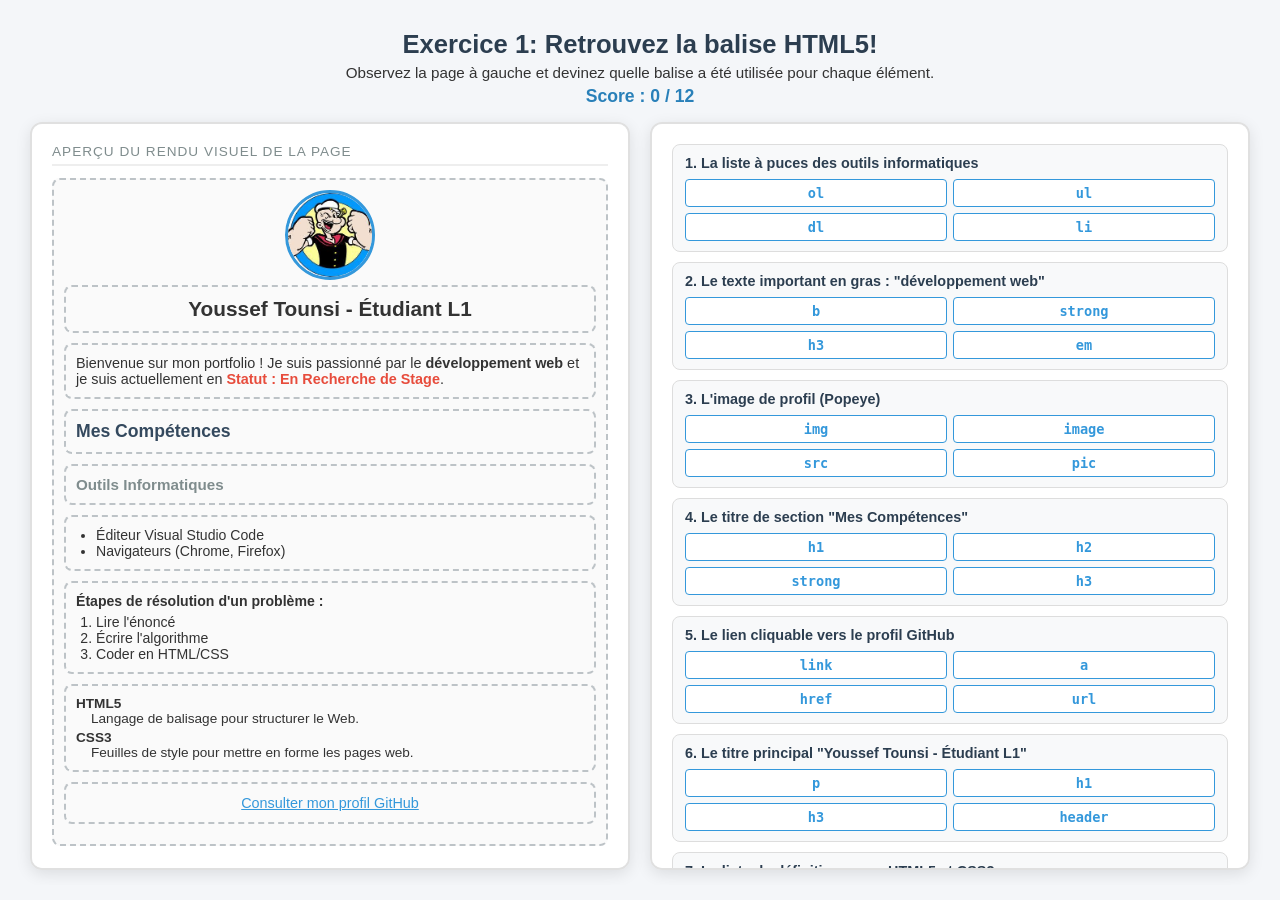
==== enonce/tp2_ex1.html @ 3044c962 "TP2 initial" ====
<!DOCTYPE html>
<html lang="fr">
<head>
  <meta charset="UTF-8">
  <meta name="viewport" content="width=device-width, initial-scale=1.0">
  <title>TP Interactif : L'Inspecteur HTML5</title>
  <style>
    * { box-sizing: border-box; font-family: 'Segoe UI', Tahoma, Geneva, Verdana, sans-serif; }
    html, body { height: 100%; margin: 0; padding: 15px; background-color: #f4f6f9; color: #333; overflow: hidden; }
    
    body { display: flex; flex-direction: column; }

    header { text-align: center; margin-bottom: 15px; flex-shrink: 0; }
    header h1 { color: #2c3e50; margin: 0 0 5px 0; font-size: 1.6rem; }
    header p { margin: 0 0 5px 0; font-size: 0.95rem; }
    .score-board { font-size: 1.1rem; font-weight: bold; color: #2980b9; }

    .container {
      display: grid;
      grid-template-columns: 1fr 1fr;
      gap: 20px;
      max-width: 1400px;
      width: 100%;
      margin: 0 auto;
      flex: 1;
      min-height: 0;
    }

    .preview-box, .quiz-box {
      background: white;
      padding: 20px;
      border-radius: 12px;
      box-shadow: 0 4px 15px rgba(0,0,0,0.1);
      border: 2px solid #e0e0e0;
      height: 100%;
      display: flex;
      flex-direction: column;
      overflow-y: auto;
    }

    .preview-title { 
      font-size: 0.85rem; 
      text-transform: uppercase; 
      letter-spacing: 1px; 
      color: #7f8c8d; 
      margin-bottom: 12px; 
      border-bottom: 2px solid #eee; 
      padding-bottom: 5px;
      flex-shrink: 0;
    }

    .challenge-zone {
      border: 2px dashed #bdc3c7;
      padding: 10px;
      margin-bottom: 10px;
      border-radius: 8px;
      transition: all 0.3s ease;
      background: #fafafa;
    }
    .challenge-zone.solved {
      border-color: #2ecc71;
      background: #e8f8f5;
    }

    .profile-img { 
      width: 90px; 
      height: 90px; 
      object-fit: cover; 
      border-radius: 50%; 
      border: 3px solid #3498db;
      display: block;
      margin: 0 auto 5px auto; 
    }
    
    .custom-span { color: #e74c3c; font-weight: bold; }

    .card {
      background: #f8f9fa;
      border: 1px solid #ddd;
      border-radius: 8px;
      padding: 10px 12px;
      margin-bottom: 10px;
    }
    .card h4 { margin: 0 0 8px 0; color: #2c3e50; font-size: 0.9rem; }
    
    .options { display: flex; flex-wrap: wrap; gap: 6px; }
    .btn-opt {
      flex: 1 1 calc(50% - 6px);
      background: #ffffff;
      border: 1px solid #3498db;
      color: #3498db;
      padding: 5px 8px;
      border-radius: 4px;
      cursor: pointer;
      font-family: monospace;
      font-weight: bold;
      font-size: 0.85rem;
      transition: all 0.2s;
      text-align: center;
    }
    .btn-opt:hover { background: #3498db; color: white; }
    .btn-opt.correct { background: #2ecc71 !important; color: white !important; border-color: #2ecc71 !important; }
    .btn-opt.wrong { background: #e74c3c !important; color: white !important; border-color: #e74c3c !important; }

    .code-reveal {
      display: none;
      margin-top: 6px;
      background: #272822;
      color: #f8f8f2;
      padding: 6px 10px;
      border-radius: 4px;
      font-family: monospace;
      font-size: 0.8rem;
    }
  </style>
</head>
<body>

<header>
  <h1>Exercice 1: Retrouvez la balise HTML5!</h1>
  <p>Observez la page à gauche et devinez quelle balise a été utilisée pour chaque élément.</p>
  <div class="score-board">Score : <span id="score">0</span> / 12</div>
</header>

<div class="container">
  
  <!-- GAUCHE : LE RENDU VISUEL -->
  <div class="preview-box">
    <div class="preview-title">Aperçu du rendu visuel de la page</div>

    <div id="target-div" class="challenge-zone">
      
      <div id="target-img" style="text-align: center;">
        <img src="../images/popey.jpg" alt="Photo de Popeye" class="profile-img">
      </div>


      <div id="target-h1" class="challenge-zone" style="text-align: center;">
        <h1 style="margin:0; font-size: 1.3rem;">Youssef Tounsi - Étudiant L1</h1>
      </div>

      <div id="target-p" class="challenge-zone">
        <p style="margin:0; font-size: 0.9rem;">
          Bienvenue sur mon portfolio ! Je suis passionné par le 
          <span id="target-strong" style="font-weight:bold;">développement web</span> 
          et je suis actuellement en 
          <span id="target-span" class="custom-span">Statut : En Recherche de Stage</span>.
        </p>
      </div>

      <div id="target-h2" class="challenge-zone">
        <h2 style="margin:0; font-size: 1.1rem; color:#34495e;">Mes Compétences</h2>
      </div>

      <div id="target-h3" class="challenge-zone">
        <h3 style="margin:0; font-size: 0.95rem; color:#7f8c8d;">Outils Informatiques</h3>
      </div>

      <div id="target-ul" class="challenge-zone">
        <ul style="margin:0; padding-left: 20px; font-size: 0.88rem;">
          <li>Éditeur Visual Studio Code</li>
          <li>Navigateurs (Chrome, Firefox)</li>
        </ul>
      </div>

      <div id="target-ol" class="challenge-zone">
        <p style="margin:0 0 5px 0; font-weight:bold; font-size: 0.88rem;">Étapes de résolution d'un problème :</p>
        <ol style="margin:0; padding-left: 20px; font-size: 0.88rem;">
          <li>Lire l'énoncé</li>
          <li>Écrire l'algorithme</li>
          <li>Coder en HTML/CSS</li>
        </ol>
      </div>

      <div id="target-dl" class="challenge-zone">
        <dl style="margin:0; font-size: 0.85rem;">
          <dt style="font-weight:bold;">HTML5</dt>
          <dd style="margin-left: 15px; margin-bottom: 4px;">Langage de balisage pour structurer le Web.</dd>
          <dt style="font-weight:bold;">CSS3</dt>
          <dd style="margin-left: 15px;">Feuilles de style pour mettre en forme les pages web.</dd>
        </dl>
      </div>

      <div id="target-a" class="challenge-zone" style="text-align: center;">
        <a href="#" onclick="return false;" style="color: #3498db; font-size: 0.9rem;">Consulter mon profil GitHub</a>
      </div>

    </div>
  </div>

  <!-- DROITE : LES QUESTIONS EN DÉSORDRE -->
  <div class="quiz-box">
    
    <!-- M Question 1 -->
    <div class="card" id="card-ul">
      <h4>1. La liste à puces des outils informatiques</h4>
      <div class="options">
        <button class="btn-opt" onclick="checkAnswer('ul', 'ol', this)">ol</button>
        <button class="btn-opt" onclick="checkAnswer('ul', 'ul', this)">ul</button>
        <button class="btn-opt" onclick="checkAnswer('ul', 'dl', this)">dl</button>
        <button class="btn-opt" onclick="checkAnswer('ul', 'li', this)">li</button>
      </div>
      <div class="code-reveal" id="code-ul">&lt;ul&gt;&lt;li&gt;VS Code&lt;/li&gt;...&lt;/ul&gt;</div>
    </div>

    <!-- Question 2  -->
    <div class="card" id="card-strong">
      <h4>2. Le texte important en gras : "développement web"</h4>
      <div class="options">
        <button class="btn-opt" onclick="checkAnswer('strong', 'b', this)">b</button>
        <button class="btn-opt" onclick="checkAnswer('strong', 'strong', this)">strong</button>
        <button class="btn-opt" onclick="checkAnswer('strong', 'h3', this)">h3</button>
        <button class="btn-opt" onclick="checkAnswer('strong', 'em', this)">em</button>
      </div>
      <div class="code-reveal" id="code-strong">&lt;strong&gt;développement web&lt;/strong&gt;</div>
    </div>

    <!-- Question 3  -->
    <div class="card" id="card-img">
      <h4>3. L'image de profil (Popeye)</h4>
      <div class="options">
        <button class="btn-opt" onclick="checkAnswer('img', 'img', this)">img</button>
        <button class="btn-opt" onclick="checkAnswer('img', 'image', this)">image</button>
        <button class="btn-opt" onclick="checkAnswer('img', 'src', this)">src</button>
        <button class="btn-opt" onclick="checkAnswer('img', 'pic', this)">pic</button>
      </div>
      <div class="code-reveal" id="code-img">&lt;img src="popey.jpg" alt="Photo de Popeye"&gt;</div>
    </div>

    <!-- Question 4 -->
    <div class="card" id="card-h2">
      <h4>4. Le titre de section "Mes Compétences"</h4>
      <div class="options">
        <button class="btn-opt" onclick="checkAnswer('h2', 'h1', this)">h1</button>
        <button class="btn-opt" onclick="checkAnswer('h2', 'h2', this)">h2</button>
        <button class="btn-opt" onclick="checkAnswer('h2', 'strong', this)">strong</button>
        <button class="btn-opt" onclick="checkAnswer('h2', 'h3', this)">h3</button>
      </div>
      <div class="code-reveal" id="code-h2">&lt;h2&gt;Mes Compétences&lt;/h2&gt;</div>
    </div>

    <!-- Question 5  -->
    <div class="card" id="card-a">
      <h4>5. Le lien cliquable vers le profil GitHub</h4>
      <div class="options">
        <button class="btn-opt" onclick="checkAnswer('a', 'link', this)">link</button>
        <button class="btn-opt" onclick="checkAnswer('a', 'a', this)">a</button>
        <button class="btn-opt" onclick="checkAnswer('a', 'href', this)">href</button>
        <button class="btn-opt" onclick="checkAnswer('a', 'url', this)">url</button>
      </div>
      <div class="code-reveal" id="code-a">&lt;a href="https://github.com"&gt;Consulter...&lt;/a&gt;</div>
    </div>

    <!-- Question 6 -->
    <div class="card" id="card-h1">
      <h4>6. Le titre principal "Youssef Tounsi - Étudiant L1"</h4>
      <div class="options">
        <button class="btn-opt" onclick="checkAnswer('h1', 'p', this)">p</button>
        <button class="btn-opt" onclick="checkAnswer('h1', 'h1', this)">h1</button>
        <button class="btn-opt" onclick="checkAnswer('h1', 'h3', this)">h3</button>
        <button class="btn-opt" onclick="checkAnswer('h1', 'header', this)">header</button>
      </div>
      <div class="code-reveal" id="code-h1">&lt;h1&gt;Youssef Tounsi - Étudiant L1&lt;/h1&gt;</div>
    </div>

    <!-- Question 7  -->
    <div class="card" id="card-dl">
      <h4>7. La liste de définitions pour HTML5 et CSS3</h4>
      <div class="options">
        <button class="btn-opt" onclick="checkAnswer('dl', 'ul', this)">ul</button>
        <button class="btn-opt" onclick="checkAnswer('dl', 'dl', this)">dl</button>
        <button class="btn-opt" onclick="checkAnswer('dl', 'ol', this)">ol</button>
        <button class="btn-opt" onclick="checkAnswer('dl', 'dt', this)">dt</button>
      </div>
      <div class="code-reveal" id="code-dl">&lt;dl&gt;&lt;dt&gt;HTML5&lt;/dt&gt;&lt;dd&gt;...&lt;/dd&gt;&lt;/dl&gt;</div>
    </div>

    <!-- Question 8 -->
    <div class="card" id="card-p">
      <h4>8. Le bloc de texte "Bienvenue sur mon portfolio..."</h4>
      <div class="options">
        <button class="btn-opt" onclick="checkAnswer('p', 'span', this)">span</button>
        <button class="btn-opt" onclick="checkAnswer('p', 'p', this)">p</button>
        <button class="btn-opt" onclick="checkAnswer('p', 'div', this)">div</button>
        <button class="btn-opt" onclick="checkAnswer('p', 'section', this)">section</button>
      </div>
      <div class="code-reveal" id="code-p">&lt;p&gt;Bienvenue sur mon portfolio...&lt;/p&gt;</div>
    </div>

    <!-- Question 9  -->
    <div class="card" id="card-div">
      <h4>9. Le conteneur global de la carte de profil</h4>
      <div class="options">
        <button class="btn-opt" onclick="checkAnswer('div', 'span', this)">span</button>
        <button class="btn-opt" onclick="checkAnswer('div', 'body', this)">body</button>
        <button class="btn-opt" onclick="checkAnswer('div', 'div', this)">div</button>
        <button class="btn-opt" onclick="checkAnswer('div', 'main', this)">main</button>
      </div>
      <div class="code-reveal" id="code-div">&lt;div class="profile-card"&gt;...&lt;/div&gt;</div>
    </div>

    <!-- Question 10  -->
    <div class="card" id="card-h3">
      <h4>10. Le sous-titre "Outils Informatiques"</h4>
      <div class="options">
        <button class="btn-opt" onclick="checkAnswer('h3', 'h3', this)">h3</button>
        <button class="btn-opt" onclick="checkAnswer('h3', 'p', this)">p</button>
        <button class="btn-opt" onclick="checkAnswer('h3', 'h1', this)">h1</button>
        <button class="btn-opt" onclick="checkAnswer('h3', 'h2', this)">h2</button>
      </div>
      <div class="code-reveal" id="code-h3">&lt;h3&gt;Outils Informatiques&lt;/h3&gt;</div>
    </div>

    <!-- Question 11  -->
    <div class="card" id="card-span">
      <h4>11. Le fragment de texte stylisé "Statut : En Recherche..."</h4>
      <div class="options">
        <button class="btn-opt" onclick="checkAnswer('span', 'div', this)">div</button>
        <button class="btn-opt" onclick="checkAnswer('span', 'span', this)">span</button>
        <button class="btn-opt" onclick="checkAnswer('span', 'p', this)">p</button>
        <button class="btn-opt" onclick="checkAnswer('span', 'mark', this)">mark</button>
      </div>
      <div class="code-reveal" id="code-span">&lt;span class="custom-span"&gt;Statut...&lt;/span&gt;</div>
    </div>

    <!-- Question 12 (anciennement Q9 - OL) -->
    <div class="card" id="card-ol">
      <h4>12. La liste ordonnée (1, 2, 3) des étapes</h4>
      <div class="options">
        <button class="btn-opt" onclick="checkAnswer('ol', 'ol', this)">ol</button>
        <button class="btn-opt" onclick="checkAnswer('ol', 'ul', this)">ul</button>
        <button class="btn-opt" onclick="checkAnswer('ol', 'dl', this)">dl</button>
        <button class="btn-opt" onclick="checkAnswer('ol', 'list', this)">list</button>
      </div>
      <div class="code-reveal" id="code-ol">&lt;ol&gt;&lt;li&gt;Lire...&lt;/li&gt;...&lt;/ol&gt;</div>
    </div>

  </div>
</div>

<script>
  let score = 0;
  const answered = {};

  function checkAnswer(tag, selectedOption, btn) {
    // Si la question a déjà été validée avec la bonne réponse, on ne fait rien
    if (answered[tag]) return;

    const cardContainer = document.getElementById('card-' + tag);
    const targetElem = document.getElementById('target-' + tag);
    const codeElem = document.getElementById('code-' + tag);

    // 1. Réinitialiser la couleur de TOUS les boutons de cette question
    const allButtons = cardContainer.querySelectorAll('.btn-opt');
    allButtons.forEach(b => {
      b.classList.remove('wrong');
      b.classList.remove('correct');
    });

    // 2. Traitement selon la réponse cliquée
    if (tag === selectedOption) {
      // Bonne réponse : passe en vert
      btn.classList.add('correct');
      score++;
      document.getElementById('score').innerText = score;
      
      if (targetElem) {
        targetElem.classList.add('solved');
      }
      if (codeElem) {
        codeElem.style.display = 'block';
      }
      // Verrouille la question pour ne plus pouvoir changer la bonne réponse
      answered[tag] = true;
    } else {
      // Mauvaise réponse : passe en rouge (les autres boutons restent neutres)
      btn.classList.add('wrong');
    }
  }
</script>

</body>
</html>
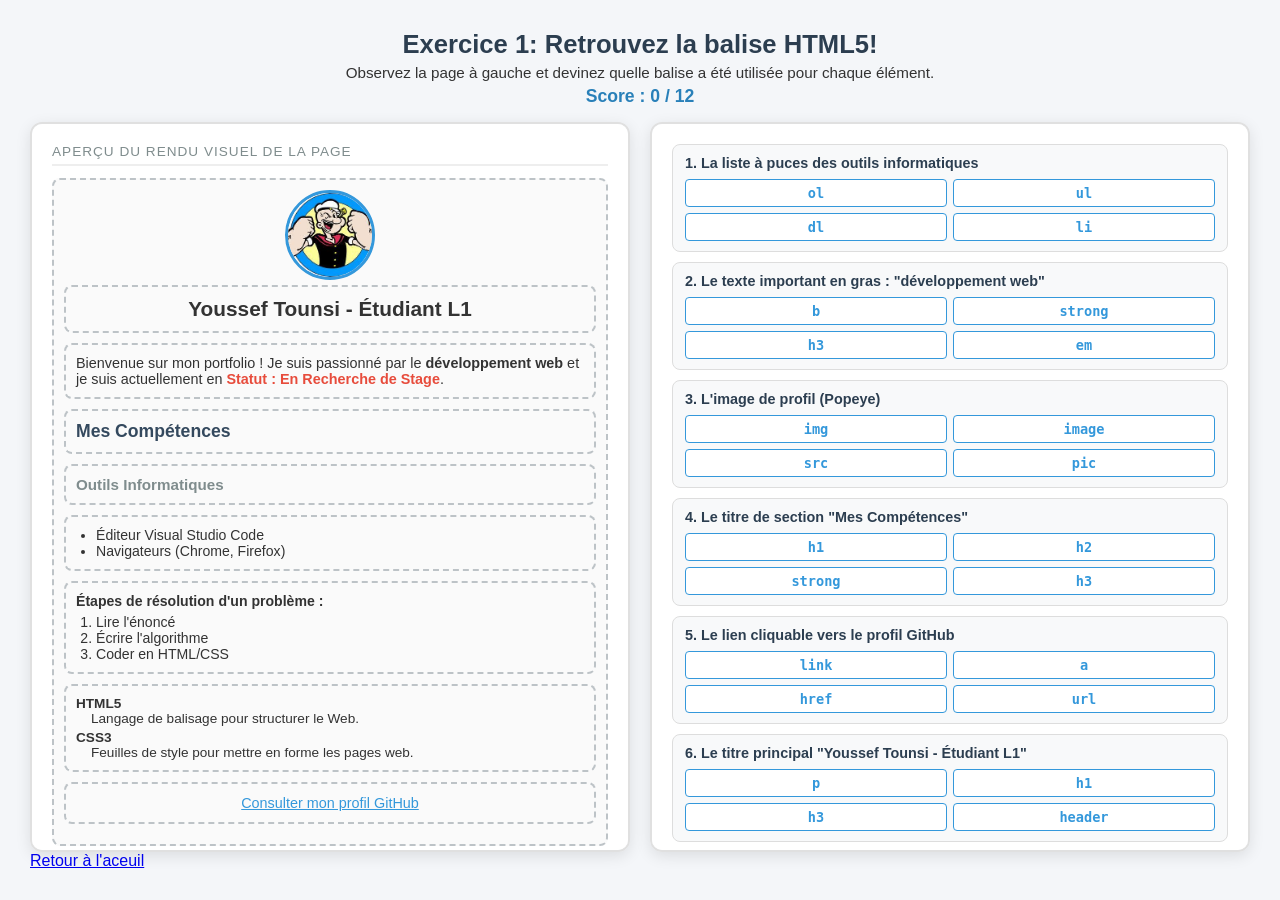
==== commit d51670df: "liens ajouté aux sites" ====
--- a/enonce/tp2_ex1.html
+++ b/enonce/tp2_ex1.html
@@ -378,6 +378,6 @@
     }
   }
 </script>
-
+<a href="../index.html">Retour à l'aceuil</a>
 </body>
 </html>
